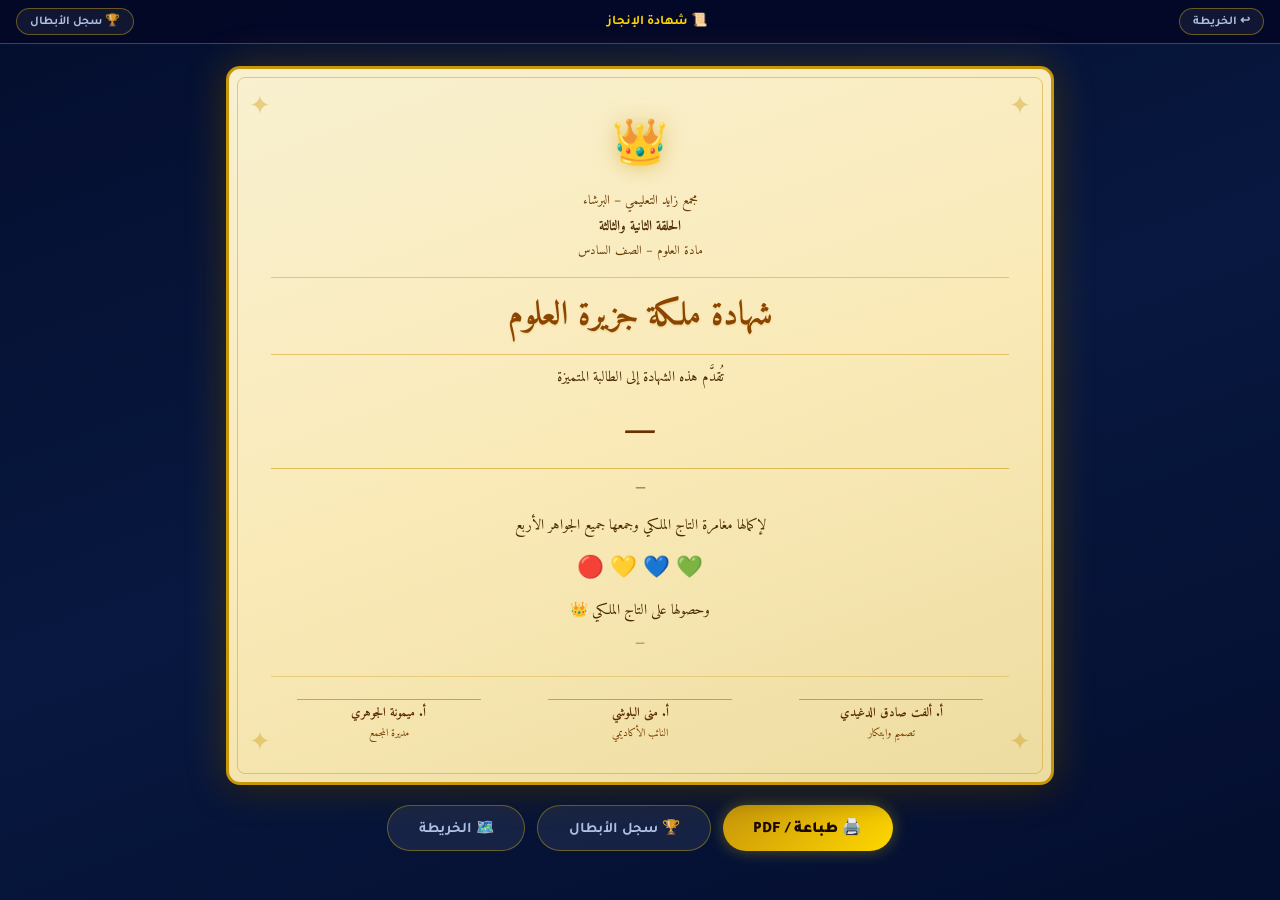
==== certificate.html @ 7ea21c05 "Fix routing for GitHub Pages - add base URL" ====
<!DOCTYPE html>
<html lang="ar" dir="rtl">
<head>
<meta charset="UTF-8">
<meta name="viewport" content="width=device-width,initial-scale=1.0">
<title>📜 شهادة ملكة جزيرة العلوم</title>
<link href="https://fonts.googleapis.com/css2?family=Tajawal:wght@400;700;800;900&family=Amiri:wght@400;700&display=swap" rel="stylesheet">
<style>
*{box-sizing:border-box;margin:0;padding:0}
html,body{width:100%;min-height:100%;font-family:"Tajawal",sans-serif;
  background:linear-gradient(160deg,#040e2e,#081840,#040e2e);color:#fff;overflow-x:hidden}
.topbar{display:flex;align-items:center;justify-content:space-between;flex-wrap:wrap;gap:.3rem;
  padding:.5rem 1rem;background:rgba(4,8,40,.92);
  border-bottom:1.5px solid rgba(255,215,0,.3);backdrop-filter:blur(10px)}
.tbtn{background:rgba(255,255,255,.06);border:1px solid rgba(255,215,0,.35);
  border-radius:18px;padding:.27rem .8rem;font-family:"Tajawal",sans-serif;
  font-size:.75rem;font-weight:700;color:rgba(200,220,255,.85);cursor:pointer;transition:all .2s}
.tbtn:hover{background:rgba(255,215,0,.12);color:#ffd700}
.wrap{max-width:860px;margin:0 auto;padding:1.4rem 1rem 3rem}
/* ── الشهادة ── */
#certBox{
  background:linear-gradient(160deg,#f8f0d0,#faeab8,#eddca0);
  border-radius:14px;border:3px solid #c8960a;
  padding:2.4rem 2.6rem;position:relative;overflow:hidden;
  box-shadow:0 0 40px rgba(200,150,10,.28),0 8px 30px rgba(0,0,0,.5);
  font-family:"Amiri",serif;color:#2a1500;text-align:center;
}
#certBox::before{content:"";position:absolute;inset:8px;
  border:1.5px solid rgba(200,150,10,.45);border-radius:8px;pointer-events:none}
.cc{position:absolute;font-size:1.6rem;color:rgba(200,150,10,.38)}
.cc.tl{top:16px;left:20px} .cc.tr{top:16px;right:20px}
.cc.bl{bottom:16px;left:20px} .cc.br{bottom:16px;right:20px}
.c-logo{font-size:2.8rem;display:block;margin-bottom:.25rem;filter:drop-shadow(0 0 10px rgba(200,150,10,.5))}
.c-org{font-size:.82rem;color:#6a3a00;margin-bottom:.1rem}
.c-school{font-size:.88rem;font-weight:700;color:#4a2800;margin-bottom:.08rem}
.c-unit{font-size:.78rem;color:#6a3a00;margin-bottom:.9rem}
.c-title{font-size:clamp(1.4rem,3.8vw,2.1rem);font-weight:700;color:#8b4500;
  border-top:1.5px solid rgba(200,150,10,.45);border-bottom:1.5px solid rgba(200,150,10,.45);
  padding:.55rem 0;margin:.55rem 0;text-shadow:0 1px 2px rgba(200,150,10,.3)}
.c-body{font-size:.9rem;color:#4a2800;line-height:2;margin-bottom:.4rem}
.c-name{font-size:clamp(1.5rem,4.2vw,2.3rem);font-weight:700;color:#6b3000;
  border-bottom:1.5px solid rgba(200,150,10,.55);padding-bottom:.28rem;margin:.28rem 0 .45rem}
.c-details{font-size:.83rem;color:#6a3a00;line-height:1.85;margin-bottom:.75rem}
.c-gems{display:flex;justify-content:center;gap:.55rem;font-size:1.35rem;margin:.55rem 0}
.c-date{font-size:.76rem;color:#8b5a30;margin-top:.35rem}
.c-footer{display:grid;grid-template-columns:1fr 1fr 1fr;gap:.9rem;
  margin-top:1.4rem;border-top:1px solid rgba(200,150,10,.32);padding-top:.9rem}
.csig{text-align:center}
.sigline{width:78%;height:1px;background:rgba(100,50,0,.38);margin:.45rem auto .13rem}
.signame{font-size:.78rem;font-weight:700;color:#5a2800}
.sigrole{font-size:.68rem;color:#7a4000}
/* أزرار */
.btnrow{display:flex;gap:.75rem;justify-content:center;flex-wrap:wrap;margin-top:1.3rem}
.btn-g{background:linear-gradient(135deg,#c8960a,#ffd700);border:none;border-radius:38px;
  padding:.72rem 1.9rem;font-family:"Tajawal",sans-serif;font-size:.98rem;font-weight:900;
  color:#1a0800;cursor:pointer;box-shadow:0 0 16px rgba(255,215,0,.33);transition:all .2s}
.btn-g:hover{transform:scale(1.04);box-shadow:0 0 26px rgba(255,215,0,.5)}
.btn-o{background:rgba(255,255,255,.07);border:1.5px solid rgba(255,215,0,.35);border-radius:38px;
  padding:.72rem 1.9rem;font-family:"Tajawal",sans-serif;font-size:.92rem;font-weight:700;
  color:rgba(200,220,255,.85);cursor:pointer;transition:all .2s}
.btn-o:hover{background:rgba(255,215,0,.1);color:#ffd700;border-color:#ffd700}
.cl{position:fixed;inset:0;pointer-events:none;z-index:200;overflow:hidden}
.cp{position:absolute;top:-12px;border-radius:2px;animation:cf linear forwards}
@keyframes cf{0%{transform:translateY(0) rotate(0);opacity:1}100%{transform:translateY(110vh) rotate(720deg);opacity:0}}
</style>
</head>
<body>
<div class="cl" id="cl"></div>
<div class="topbar">
  <button class="tbtn" onclick="location.href='map.html'">↩ الخريطة</button>
  <span style="font-size:.82rem;color:#ffd700;font-weight:700">📜 شهادة الإنجاز</span>
  <button class="tbtn" onclick="location.href='leaderboard.html'">🏆 سجل الأبطال</button>
</div>
<div class="wrap">
<div id="certBox">
  <span class="cc tl">✦</span><span class="cc tr">✦</span>
  <span class="cc bl">✦</span><span class="cc br">✦</span>
  <span class="c-logo">👑</span>
  <div class="c-org">مجمع زايد التعليمي – البرشاء</div>
  <div class="c-school">الحلقة الثانية والثالثة</div>
  <div class="c-unit">مادة العلوم – الصف السادس</div>
  <div class="c-title">شهادة ملكة جزيرة العلوم</div>
  <div class="c-body">تُقدَّم هذه الشهادة إلى الطالبة المتميزة</div>
  <div class="c-name" id="cName">—</div>
  <div class="c-details" id="cDetails">—</div>
  <div class="c-body">لإكمالها مغامرة التاج الملكي وجمعها جميع الجواهر الأربع</div>
  <div class="c-gems">💚 💙 💛 🔴</div>
  <div class="c-body" id="cScore">وحصولها على التاج الملكي 👑</div>
  <div class="c-date" id="cDate">—</div>
  <div class="c-footer">
    <div class="csig"><div class="sigline"></div><div class="signame">أ. ألفت صادق الدغيدي</div><div class="sigrole">تصميم وابتكار</div></div>
    <div class="csig"><div class="sigline"></div><div class="signame">أ. منى البلوشي</div><div class="sigrole">النائب الأكاديمي</div></div>
    <div class="csig"><div class="sigline"></div><div class="signame">أ. ميمونة الجوهري</div><div class="sigrole">مديرة المجمع</div></div>
  </div>
</div>
<div class="btnrow">
  <button class="btn-g" onclick="printCert()">🖨️ طباعة / PDF</button>
  <button class="btn-o" onclick="location.href='leaderboard.html'">🏆 سجل الأبطال</button>
  <button class="btn-o" onclick="location.href='map.html'">🗺️ الخريطة</button>
</div>
</div>
<script>
let student=null,prog={gems:[],level:1,points:0};
try{
  student=JSON.parse(localStorage.getItem("scienceIslandStudent")||"null");
  const pr=JSON.parse(localStorage.getItem("scienceIslandProgress")||"{}");
  if(Array.isArray(pr.gems))prog.gems=pr.gems;
  if(pr.level)prog.level=pr.level;
  if(pr.points)prog.points=pr.points;
}catch(e){}
function fill(){
  if(!student||!student.name)return;
  const lbl=student.titleLabel||(student.title==="princess"?"الأميرة":"الأمير");
  document.getElementById("cName").textContent=lbl+" "+student.name;
  document.getElementById("cDetails").innerHTML=
    `الشعبة: <strong>${student.cls||"—"}</strong> &nbsp;|&nbsp; المدرسة: <strong>${student.school||"—"}</strong><br>معلمة المادة: <strong>${student.teacher||"—"}</strong>`;
  document.getElementById("cScore").textContent=
    `حصلت على ${prog.gems.length} جوهرة بإجمالي ${prog.points} نقطة 🏆`;
  document.getElementById("cDate").textContent=
    "تاريخ الإنجاز: "+new Date().toLocaleDateString("ar-AE",{year:"numeric",month:"long",day:"numeric"});
  saveLB();confetti();
}
fill();
function saveLB(){
  if(!student||!student.name)return;
  let lb=[];try{lb=JSON.parse(localStorage.getItem("scienceIslandLeaderboard")||"[]");}catch(e){}
  const lbl=student.titleLabel||(student.title==="princess"?"الأميرة":"الأمير");
  const e={name:student.name,title:lbl,cls:student.cls||"—",gems:prog.gems.length,points:prog.points,date:new Date().toLocaleDateString("ar-AE")};
  const i=lb.findIndex(x=>x.name===e.name);
  if(i>=0){if(e.points>=lb[i].points)lb[i]=e;}else lb.push(e);
  lb.sort((a,b)=>b.points-a.points);
  try{localStorage.setItem("scienceIslandLeaderboard",JSON.stringify(lb));}catch(e){}
}
function printCert(){
  const style=document.querySelector("style").textContent;
  const body=document.getElementById("certBox").outerHTML;
  const w=window.open("","_blank");
  w.document.write(`<!DOCTYPE html><html dir="rtl"><head><meta charset="UTF-8">
    <link href="https://fonts.googleapis.com/css2?family=Amiri:wght@400;700&family=Tajawal:wght@400;700&display=swap" rel="stylesheet">
    <style>${style} body{background:#f8f0d0;padding:1.5rem} .cl,.topbar,.btnrow{display:none!important} @media print{body{padding:0}}</style>
    </head><body>${body}<script>window.onload=()=>window.print();<\/script></body></html>`);
  w.document.close();
}
function confetti(){
  const w=document.getElementById("cl");
  const cols=["#ffd700","#00ff88","#ff88cc","#88ddff","#ffaa00","#cc88ff"];
  for(let i=0;i<80;i++){
    const c=document.createElement("div");c.className="cp";const sz=6+Math.random()*8;
    c.style.cssText="left:"+(Math.random()*100)+"vw;background:"+cols[~~(Math.random()*cols.length)]+
      ";animation-duration:"+(3+Math.random()*3)+"s;animation-delay:"+(Math.random()*2)+"s;"+
      "width:"+sz+"px;height:"+sz+"px;border-radius:"+(Math.random()>.5?"50%":"2px")+";";
    w.appendChild(c);setTimeout(()=>c.remove(),7000);
  }
}
</script>
</body>
</html>
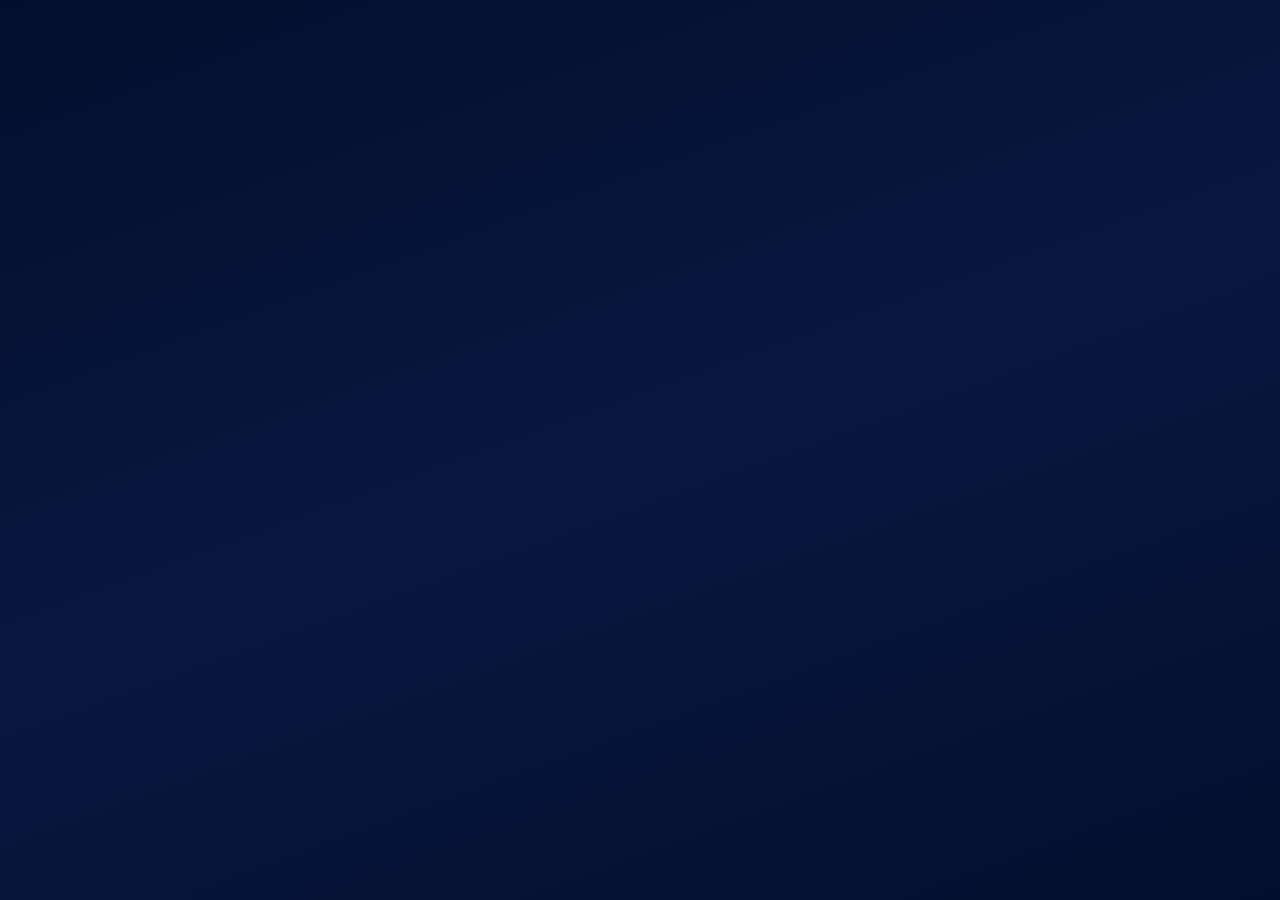
==== commit f6987202: "Update certificate.html" ====
--- a/certificate.html
+++ b/certificate.html
@@ -17,6 +17,9 @@
   font-size:.75rem;font-weight:700;color:rgba(200,220,255,.85);cursor:pointer;transition:all .2s}
 .tbtn:hover{background:rgba(255,215,0,.12);color:#ffd700}
 .wrap{max-width:860px;margin:0 auto;padding:1.4rem 1rem 3rem}
+.loading{display:flex;justify-content:center;align-items:center;padding:3rem;gap:.5rem}
+.spinner{width:30px;height:30px;border:3px solid rgba(255,215,0,.3);border-top-color:#ffd700;border-radius:50%;animation:spin .8s linear infinite}
+@keyframes spin{to{transform:rotate(360deg)}}
 /* ── الشهادة ── */
 #certBox{
   background:linear-gradient(160deg,#f8f0d0,#faeab8,#eddca0);
@@ -30,128 +33,4 @@
 .cc{position:absolute;font-size:1.6rem;color:rgba(200,150,10,.38)}
 .cc.tl{top:16px;left:20px} .cc.tr{top:16px;right:20px}
 .cc.bl{bottom:16px;left:20px} .cc.br{bottom:16px;right:20px}
-.c-logo{font-size:2.8rem;display:block;margin-bottom:.25rem;filter:drop-shadow(0 0 10px rgba(200,150,10,.5))}
-.c-org{font-size:.82rem;color:#6a3a00;margin-bottom:.1rem}
-.c-school{font-size:.88rem;font-weight:700;color:#4a2800;margin-bottom:.08rem}
-.c-unit{font-size:.78rem;color:#6a3a00;margin-bottom:.9rem}
-.c-title{font-size:clamp(1.4rem,3.8vw,2.1rem);font-weight:700;color:#8b4500;
-  border-top:1.5px solid rgba(200,150,10,.45);border-bottom:1.5px solid rgba(200,150,10,.45);
-  padding:.55rem 0;margin:.55rem 0;text-shadow:0 1px 2px rgba(200,150,10,.3)}
-.c-body{font-size:.9rem;color:#4a2800;line-height:2;margin-bottom:.4rem}
-.c-name{font-size:clamp(1.5rem,4.2vw,2.3rem);font-weight:700;color:#6b3000;
-  border-bottom:1.5px solid rgba(200,150,10,.55);padding-bottom:.28rem;margin:.28rem 0 .45rem}
-.c-details{font-size:.83rem;color:#6a3a00;line-height:1.85;margin-bottom:.75rem}
-.c-gems{display:flex;justify-content:center;gap:.55rem;font-size:1.35rem;margin:.55rem 0}
-.c-date{font-size:.76rem;color:#8b5a30;margin-top:.35rem}
-.c-footer{display:grid;grid-template-columns:1fr 1fr 1fr;gap:.9rem;
-  margin-top:1.4rem;border-top:1px solid rgba(200,150,10,.32);padding-top:.9rem}
-.csig{text-align:center}
-.sigline{width:78%;height:1px;background:rgba(100,50,0,.38);margin:.45rem auto .13rem}
-.signame{font-size:.78rem;font-weight:700;color:#5a2800}
-.sigrole{font-size:.68rem;color:#7a4000}
-/* أزرار */
-.btnrow{display:flex;gap:.75rem;justify-content:center;flex-wrap:wrap;margin-top:1.3rem}
-.btn-g{background:linear-gradient(135deg,#c8960a,#ffd700);border:none;border-radius:38px;
-  padding:.72rem 1.9rem;font-family:"Tajawal",sans-serif;font-size:.98rem;font-weight:900;
-  color:#1a0800;cursor:pointer;box-shadow:0 0 16px rgba(255,215,0,.33);transition:all .2s}
-.btn-g:hover{transform:scale(1.04);box-shadow:0 0 26px rgba(255,215,0,.5)}
-.btn-o{background:rgba(255,255,255,.07);border:1.5px solid rgba(255,215,0,.35);border-radius:38px;
-  padding:.72rem 1.9rem;font-family:"Tajawal",sans-serif;font-size:.92rem;font-weight:700;
-  color:rgba(200,220,255,.85);cursor:pointer;transition:all .2s}
-.btn-o:hover{background:rgba(255,215,0,.1);color:#ffd700;border-color:#ffd700}
-.cl{position:fixed;inset:0;pointer-events:none;z-index:200;overflow:hidden}
-.cp{position:absolute;top:-12px;border-radius:2px;animation:cf linear forwards}
-@keyframes cf{0%{transform:translateY(0) rotate(0);opacity:1}100%{transform:translateY(110vh) rotate(720deg);opacity:0}}
-</style>
-</head>
-<body>
-<div class="cl" id="cl"></div>
-<div class="topbar">
-  <button class="tbtn" onclick="location.href='map.html'">↩ الخريطة</button>
-  <span style="font-size:.82rem;color:#ffd700;font-weight:700">📜 شهادة الإنجاز</span>
-  <button class="tbtn" onclick="location.href='leaderboard.html'">🏆 سجل الأبطال</button>
-</div>
-<div class="wrap">
-<div id="certBox">
-  <span class="cc tl">✦</span><span class="cc tr">✦</span>
-  <span class="cc bl">✦</span><span class="cc br">✦</span>
-  <span class="c-logo">👑</span>
-  <div class="c-org">مجمع زايد التعليمي – البرشاء</div>
-  <div class="c-school">الحلقة الثانية والثالثة</div>
-  <div class="c-unit">مادة العلوم – الصف السادس</div>
-  <div class="c-title">شهادة ملكة جزيرة العلوم</div>
-  <div class="c-body">تُقدَّم هذه الشهادة إلى الطالبة المتميزة</div>
-  <div class="c-name" id="cName">—</div>
-  <div class="c-details" id="cDetails">—</div>
-  <div class="c-body">لإكمالها مغامرة التاج الملكي وجمعها جميع الجواهر الأربع</div>
-  <div class="c-gems">💚 💙 💛 🔴</div>
-  <div class="c-body" id="cScore">وحصولها على التاج الملكي 👑</div>
-  <div class="c-date" id="cDate">—</div>
-  <div class="c-footer">
-    <div class="csig"><div class="sigline"></div><div class="signame">أ. ألفت صادق الدغيدي</div><div class="sigrole">تصميم وابتكار</div></div>
-    <div class="csig"><div class="sigline"></div><div class="signame">أ. منى البلوشي</div><div class="sigrole">النائب الأكاديمي</div></div>
-    <div class="csig"><div class="sigline"></div><div class="signame">أ. ميمونة الجوهري</div><div class="sigrole">مديرة المجمع</div></div>
-  </div>
-</div>
-<div class="btnrow">
-  <button class="btn-g" onclick="printCert()">🖨️ طباعة / PDF</button>
-  <button class="btn-o" onclick="location.href='leaderboard.html'">🏆 سجل الأبطال</button>
-  <button class="btn-o" onclick="location.href='map.html'">🗺️ الخريطة</button>
-</div>
-</div>
-<script>
-let student=null,prog={gems:[],level:1,points:0};
-try{
-  student=JSON.parse(localStorage.getItem("scienceIslandStudent")||"null");
-  const pr=JSON.parse(localStorage.getItem("scienceIslandProgress")||"{}");
-  if(Array.isArray(pr.gems))prog.gems=pr.gems;
-  if(pr.level)prog.level=pr.level;
-  if(pr.points)prog.points=pr.points;
-}catch(e){}
-function fill(){
-  if(!student||!student.name)return;
-  const lbl=student.titleLabel||(student.title==="princess"?"الأميرة":"الأمير");
-  document.getElementById("cName").textContent=lbl+" "+student.name;
-  document.getElementById("cDetails").innerHTML=
-    `الشعبة: <strong>${student.cls||"—"}</strong> &nbsp;|&nbsp; المدرسة: <strong>${student.school||"—"}</strong><br>معلمة المادة: <strong>${student.teacher||"—"}</strong>`;
-  document.getElementById("cScore").textContent=
-    `حصلت على ${prog.gems.length} جوهرة بإجمالي ${prog.points} نقطة 🏆`;
-  document.getElementById("cDate").textContent=
-    "تاريخ الإنجاز: "+new Date().toLocaleDateString("ar-AE",{year:"numeric",month:"long",day:"numeric"});
-  saveLB();confetti();
-}
-fill();
-function saveLB(){
-  if(!student||!student.name)return;
-  let lb=[];try{lb=JSON.parse(localStorage.getItem("scienceIslandLeaderboard")||"[]");}catch(e){}
-  const lbl=student.titleLabel||(student.title==="princess"?"الأميرة":"الأمير");
-  const e={name:student.name,title:lbl,cls:student.cls||"—",gems:prog.gems.length,points:prog.points,date:new Date().toLocaleDateString("ar-AE")};
-  const i=lb.findIndex(x=>x.name===e.name);
-  if(i>=0){if(e.points>=lb[i].points)lb[i]=e;}else lb.push(e);
-  lb.sort((a,b)=>b.points-a.points);
-  try{localStorage.setItem("scienceIslandLeaderboard",JSON.stringify(lb));}catch(e){}
-}
-function printCert(){
-  const style=document.querySelector("style").textContent;
-  const body=document.getElementById("certBox").outerHTML;
-  const w=window.open("","_blank");
-  w.document.write(`<!DOCTYPE html><html dir="rtl"><head><meta charset="UTF-8">
-    <link href="https://fonts.googleapis.com/css2?family=Amiri:wght@400;700&family=Tajawal:wght@400;700&display=swap" rel="stylesheet">
-    <style>${style} body{background:#f8f0d0;padding:1.5rem} .cl,.topbar,.btnrow{display:none!important} @media print{body{padding:0}}</style>
-    </head><body>${body}<script>window.onload=()=>window.print();<\/script></body></html>`);
-  w.document.close();
-}
-function confetti(){
-  const w=document.getElementById("cl");
-  const cols=["#ffd700","#00ff88","#ff88cc","#88ddff","#ffaa00","#cc88ff"];
-  for(let i=0;i<80;i++){
-    const c=document.createElement("div");c.className="cp";const sz=6+Math.random()*8;
-    c.style.cssText="left:"+(Math.random()*100)+"vw;background:"+cols[~~(Math.random()*cols.length)]+
-      ";animation-duration:"+(3+Math.random()*3)+"s;animation-delay:"+(Math.random()*2)+"s;"+
-      "width:"+sz+"px;height:"+sz+"px;border-radius:"+(Math.random()>.5?"50%":"2px")+";";
-    w.appendChild(c);setTimeout(()=>c.remove(),7000);
-  }
-}
-</script>
-</body>
-</html>+.c-logo
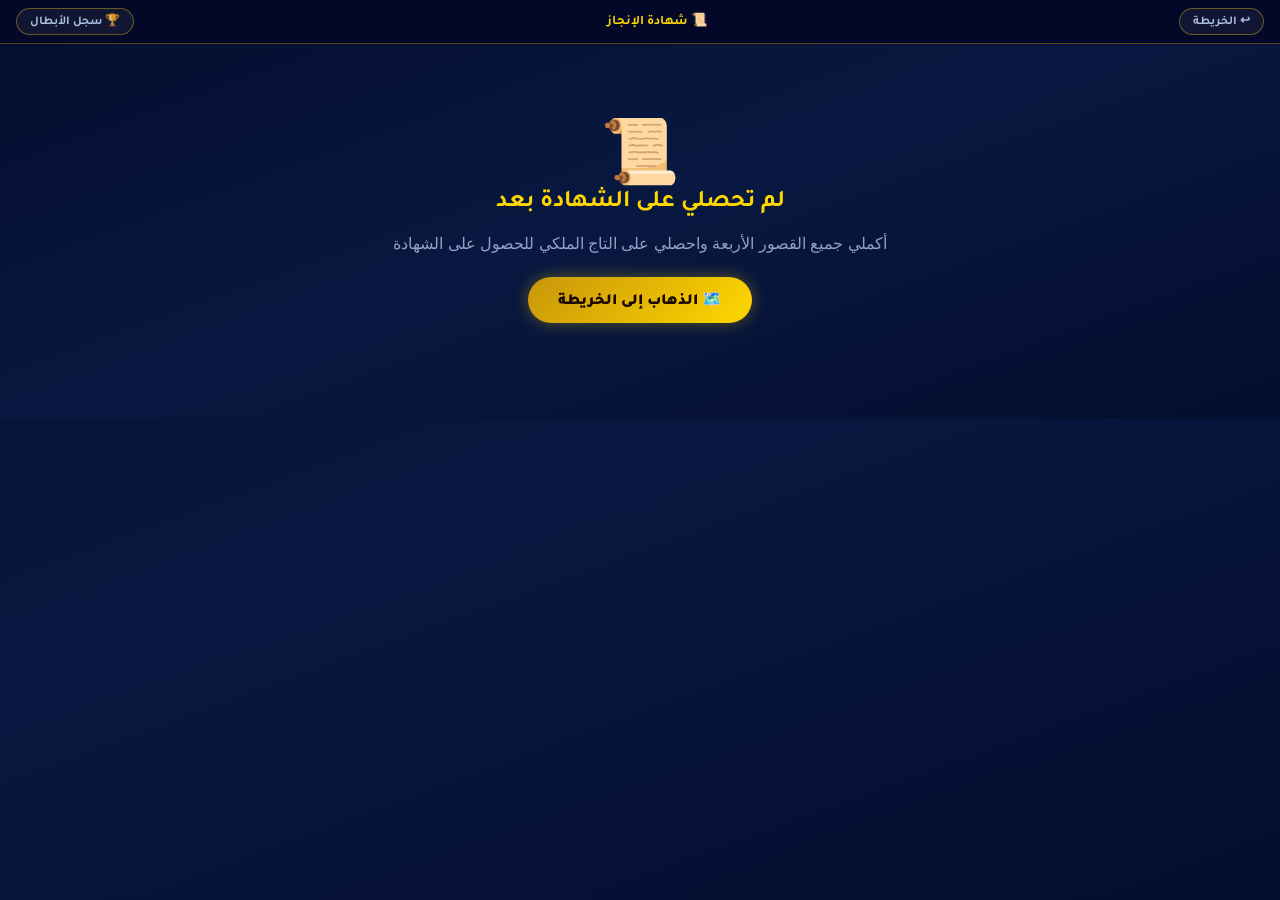
==== commit ee346c1b: "Update certificate.html" ====
--- a/certificate.html
+++ b/certificate.html
@@ -33,4 +33,202 @@
 .cc{position:absolute;font-size:1.6rem;color:rgba(200,150,10,.38)}
 .cc.tl{top:16px;left:20px} .cc.tr{top:16px;right:20px}
 .cc.bl{bottom:16px;left:20px} .cc.br{bottom:16px;right:20px}
-.c-logo
+.c-logo{font-size:2.8rem;display:block;margin-bottom:.25rem;filter:drop-shadow(0 0 10px rgba(200,150,10,.5))}
+.c-org{font-size:.82rem;color:#6a3a00;margin-bottom:.1rem}
+.c-school{font-size:.88rem;font-weight:700;color:#4a2800;margin-bottom:.08rem}
+.c-unit{font-size:.78rem;color:#6a3a00;margin-bottom:.9rem}
+.c-title{font-size:clamp(1.4rem,3.8vw,2.1rem);font-weight:700;color:#8b4500;
+  border-top:1.5px solid rgba(200,150,10,.45);border-bottom:1.5px solid rgba(200,150,10,.45);
+  padding:.55rem 0;margin:.55rem 0;text-shadow:0 1px 2px rgba(200,150,10,.3)}
+.c-body{font-size:.9rem;color:#4a2800;line-height:2;margin-bottom:.4rem}
+.c-name{font-size:clamp(1.5rem,4.2vw,2.3rem);font-weight:700;color:#6b3000;
+  border-bottom:1.5px solid rgba(200,150,10,.55);padding-bottom:.28rem;margin:.28rem 0 .45rem}
+.c-details{font-size:.83rem;color:#6a3a00;line-height:1.85;margin-bottom:.75rem}
+.c-gems{display:flex;justify-content:center;gap:.55rem;font-size:1.35rem;margin:.55rem 0}
+.c-date{font-size:.76rem;color:#8b5a30;margin-top:.35rem}
+.c-footer{display:grid;grid-template-columns:1fr 1fr 1fr;gap:.9rem;
+  margin-top:1.4rem;border-top:1px solid rgba(200,150,10,.32);padding-top:.9rem}
+.csig{text-align:center}
+.sigline{width:78%;height:1px;background:rgba(100,50,0,.38);margin:.45rem auto .13rem}
+.signame{font-size:.78rem;font-weight:700;color:#5a2800}
+.sigrole{font-size:.68rem;color:#7a4000}
+/* أزرار */
+.btnrow{display:flex;gap:.75rem;justify-content:center;flex-wrap:wrap;margin-top:1.3rem}
+.btn-g{background:linear-gradient(135deg,#c8960a,#ffd700);border:none;border-radius:38px;
+  padding:.72rem 1.9rem;font-family:"Tajawal",sans-serif;font-size:.98rem;font-weight:900;
+  color:#1a0800;cursor:pointer;box-shadow:0 0 16px rgba(255,215,0,.33);transition:all .2s}
+.btn-g:hover{transform:scale(1.04);box-shadow:0 0 26px rgba(255,215,0,.5)}
+.cl{position:fixed;inset:0;pointer-events:none;z-index:200;overflow:hidden}
+.cp{position:absolute;top:-12px;border-radius:2px;animation:cf linear forwards}
+@keyframes cf{0%{transform:translateY(0) rotate(0);opacity:1}100%{transform:translateY(110vh) rotate(720deg);opacity:0}}
+</style>
+</head>
+<body>
+<div class="cl" id="cl"></div>
+<div class="topbar">
+  <button class="tbtn" onclick="location.href='map.html'">↩ الخريطة</button>
+  <span style="font-size:.82rem;color:#ffd700;font-weight:700">📜 شهادة الإنجاز</span>
+  <button class="tbtn" onclick="location.href='leaderboard.html'">🏆 سجل الأبطال</button>
+</div>
+<div class="wrap">
+<div id="certContainer">
+  <div class="loading"><div class="spinner"></div><span>جاري تحميل بياناتك...</span></div>
+</div>
+<div class="btnrow" id="printBtn" style="display:none">
+  <button class="btn-g" onclick="printCert()">🖨️ طباعة / PDF</button>
+</div>
+</div>
+<script>
+// GitHub configuration - REPLACE WITH YOUR ACTUAL VALUES
+const GITHUB_TOKEN = 'YOUR_GITHUB_TOKEN_HERE';
+const GITHUB_REPO = 'YOUR_USERNAME/YOUR_REPO_NAME';
+const DATA_FILE_PATH = 'data/students.json';
+
+let studentData = null;
+let progressData = null;
+
+async function fetchStudentData() {
+  const currentCode = localStorage.getItem('currentStudentCode');
+  if (!currentCode) return null;
+  
+  try {
+    const url = `https://api.github.com/repos/${GITHUB_REPO}/contents/${DATA_FILE_PATH}`;
+    const response = await fetch(url, {
+      headers: { 'Authorization': `token ${GITHUB_TOKEN}` }
+    });
+    
+    if (response.status === 404) return null;
+    
+    const data = await response.json();
+    const content = JSON.parse(atob(data.content));
+    
+    const student = content.students.find(s => s.studentCode === currentCode);
+    if (student) {
+      return { student: student, progress: student.progress };
+    }
+    
+    // Fallback to localStorage
+    const localStudent = localStorage.getItem('scienceIslandStudent');
+    const localProgress = localStorage.getItem('scienceIslandProgress_' + currentCode);
+    if (localStudent) {
+      return { 
+        student: JSON.parse(localStudent), 
+        progress: localProgress ? JSON.parse(localProgress) : { gems: [], points: 0, completedCastles: [] }
+      };
+    }
+    
+    return null;
+  } catch(e) {
+    console.error('Error fetching student data:', e);
+    // Fallback to localStorage
+    const localStudent = localStorage.getItem('scienceIslandStudent');
+    const currentCode = localStorage.getItem('currentStudentCode');
+    const localProgress = localStorage.getItem('scienceIslandProgress_' + currentCode);
+    if (localStudent) {
+      return { 
+        student: JSON.parse(localStudent), 
+        progress: localProgress ? JSON.parse(localProgress) : { gems: [], points: 0, completedCastles: [] }
+      };
+    }
+    return null;
+  }
+}
+
+function renderCertificate(student, progress) {
+  if (!student || !student.name) {
+    document.getElementById('certContainer').innerHTML = `
+      <div style="text-align:center;padding:3rem;color:#ffd700">
+        <span style="font-size:4rem">📜</span>
+        <h2>لم تحصلي على الشهادة بعد</h2>
+        <p style="margin-top:1rem;color:rgba(200,220,255,.7)">أكملي جميع القصور الأربعة واحصلي على التاج الملكي للحصول على الشهادة</p>
+        <button class="btn-g" onclick="location.href='map.html'" style="margin-top:1.5rem">🗺️ الذهاب إلى الخريطة</button>
+      </div>
+    `;
+    return;
+  }
+  
+  const hasAllGems = (progress.gems && progress.gems.length >= 4);
+  const hasCrown = progress.completedCastles && progress.completedCastles.includes(5);
+  const hasCertificate = hasAllGems && hasCrown;
+  
+  const certHTML = `
+    <div id="certBox">
+      <span class="cc tl">✦</span><span class="cc tr">✦</span>
+      <span class="cc bl">✦</span><span class="cc br">✦</span>
+      <span class="c-logo">${hasCertificate ? '👑' : '🏆'}</span>
+      <div class="c-org">مجمع زايد التعليمي – البرشاء</div>
+      <div class="c-school">الحلقة الثانية والثالثة</div>
+      <div class="c-unit">مادة العلوم – الصف السادس</div>
+      <div class="c-title">${hasCertificate ? 'شهادة ملكة جزيرة العلوم' : 'شهادة تقديرية'}</div>
+      <div class="c-body">تُقدَّم هذه الشهادة إلى الطالبة المتميزة</div>
+      <div class="c-name">${student.titleLabel || 'الأميرة'} ${student.name}</div>
+      <div class="c-details">
+        الشعبة: <strong>${student.cls || '—'}</strong> &nbsp;|&nbsp; 
+        المدرسة: <strong>${student.school || '—'}</strong><br>
+        معلمة المادة: <strong>${student.teacher || '—'}</strong>
+      </div>
+      <div class="c-body">${hasCertificate ? 'لإكمالها مغامرة التاج الملكي وجمعها جميع الجواهر الأربعة' : 'لمشاركتها في مغامرة جزيرة العلوم'}</div>
+      <div class="c-gems">
+        ${progress.gems && progress.gems.includes(1) ? '💚' : '🖤'} 
+        ${progress.gems && progress.gems.includes(2) ? '💙' : '🖤'} 
+        ${progress.gems && progress.gems.includes(3) ? '🧡' : '🖤'} 
+        ${progress.gems && progress.gems.includes(4) ? '💜' : '🖤'}
+        ${hasCertificate ? '👑' : ''}
+      </div>
+      <div class="c-body">${hasCertificate ? 'وحصولها على التاج الملكي 👑' : `حصلت على ${progress.gems ? progress.gems.length : 0} جوهرة بإجمالي ${progress.points || 0} نقطة`}</div>
+      <div class="c-date">تاريخ الإنجاز: ${new Date().toLocaleDateString('ar-AE', {year: 'numeric', month: 'long', day: 'numeric'})}</div>
+      <div class="c-footer">
+        <div class="csig"><div class="sigline"></div><div class="signame">أ. ألفت صادق الدغيدي</div><div class="sigrole">تصميم وابتكار</div></div>
+        <div class="csig"><div class="sigline"></div><div class="signame">أ. منى البلوشي</div><div class="sigrole">النائب الأكاديمي</div></div>
+        <div class="csig"><div class="sigline"></div><div class="signame">أ. ميمونة الجوهري</div><div class="sigrole">مديرة المجمع</div></div>
+      </div>
+    </div>
+  `;
+  
+  document.getElementById('certContainer').innerHTML = certHTML;
+  document.getElementById('printBtn').style.display = 'flex';
+  
+  if (hasCertificate) {
+    confetti();
+  }
+}
+
+function printCert() {
+  const style = document.querySelector("style").textContent;
+  const body = document.getElementById("certBox").outerHTML;
+  const w = window.open("", "_blank");
+  w.document.write(`<!DOCTYPE html><html dir="rtl"><head><meta charset="UTF-8">
+    <link href="https://fonts.googleapis.com/css2?family=Amiri:wght@400;700&family=Tajawal:wght@400;700&display=swap" rel="stylesheet">
+    <style>${style} body{background:#f8f0d0;padding:1.5rem} .cl,.topbar,.btnrow{display:none!important} @media print{body{padding:0}}</style>
+    </head><body>${body}<script>window.onload=()=>window.print();<\/script></body></html>`);
+  w.document.close();
+}
+
+function confetti() {
+  const w = document.getElementById("cl");
+  const cols = ["#ffd700","#00ff88","#ff88cc","#88ddff","#ffaa00","#cc88ff"];
+  for(let i=0;i<80;i++){
+    const c = document.createElement("div");
+    c.className = "cp";
+    const sz = 6 + Math.random() * 8;
+    c.style.cssText = "left:" + (Math.random() * 100) + "vw;background:" + cols[~~(Math.random() * cols.length)] +
+      ";animation-duration:" + (3 + Math.random() * 3) + "s;animation-delay:" + (Math.random() * 2) + "s;" +
+      "width:" + sz + "px;height:" + sz + "px;border-radius:" + (Math.random() > .5 ? "50%" : "2px") + ";";
+    w.appendChild(c);
+    setTimeout(() => c.remove(), 7000);
+  }
+}
+
+async function init() {
+  const data = await fetchStudentData();
+  if (data) {
+    renderCertificate(data.student, data.progress);
+  } else {
+    renderCertificate(null, null);
+  }
+}
+
+init();
+</script>
+</body>
+</html>
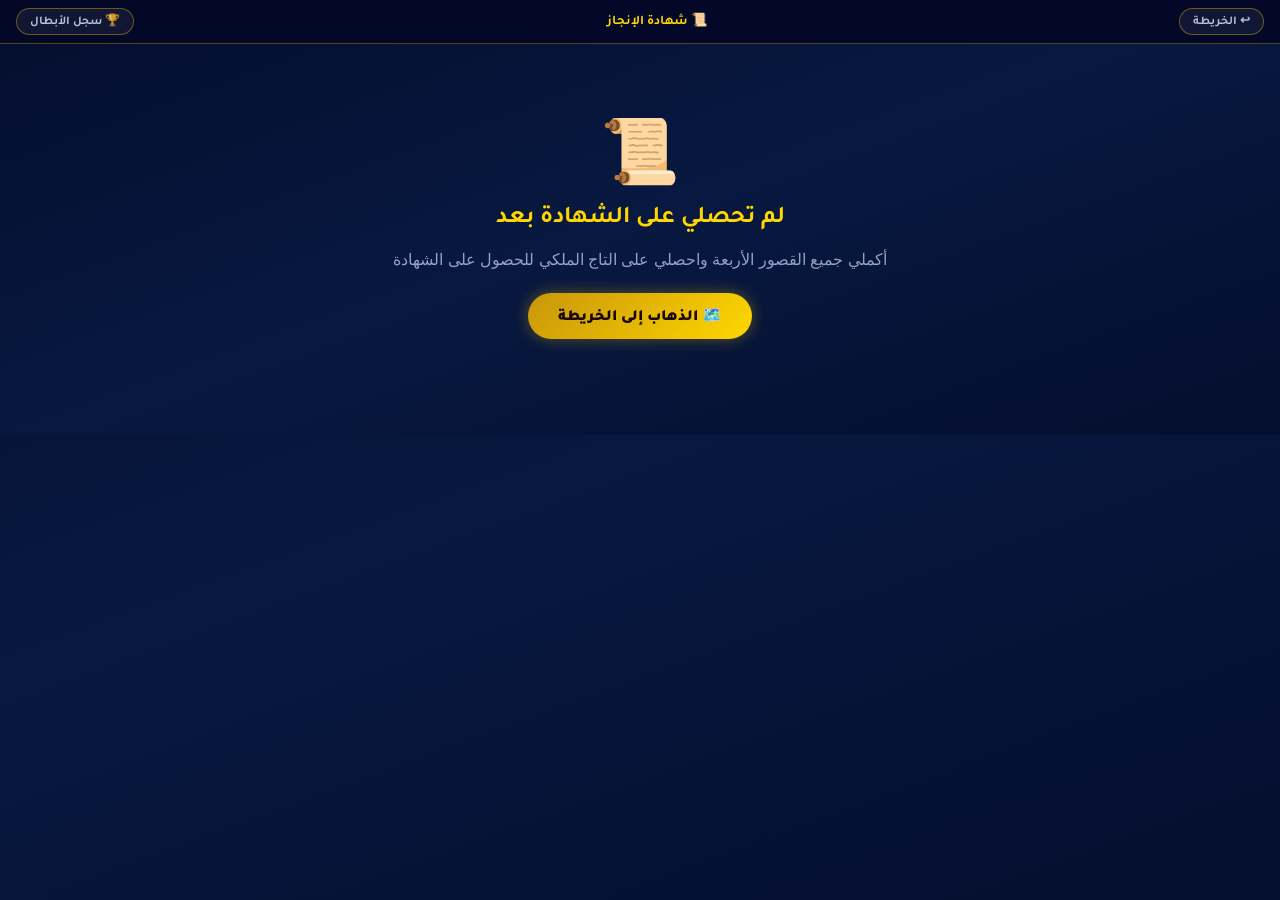
==== commit 00b5f461: "Update certificate.html" ====
--- a/certificate.html
+++ b/certificate.html
@@ -78,31 +78,46 @@
   <button class="btn-g" onclick="printCert()">🖨️ طباعة / PDF</button>
 </div>
 </div>
+
 <script>
-// GitHub configuration - REPLACE WITH YOUR ACTUAL VALUES
-const GITHUB_TOKEN = 'YOUR_GITHUB_TOKEN_HERE';
-const GITHUB_REPO = 'YOUR_USERNAME/YOUR_REPO_NAME';
-const DATA_FILE_PATH = 'data/students.json';
+// ============================================
+// JSONBin.io CONFIGURATION
+// ============================================
+// PUT YOUR MASTER KEY HERE (X-Master-Key from JSONBin.io)
+const JSONBIN_API_KEY = '$2a$10$mZzdzJHkljqyVEypW25Rh.VhLOqOXh90LsFE9AUO.kg1gq51akawS';
+const JSONBIN_BIN_ID = '6a2ff230f5f4af5e29f50af7';
+// ============================================
 
 let studentData = null;
 let progressData = null;
+
+// JSONBin.io API functions
+async function fetchAllData() {
+  try {
+    const response = await fetch(`https://api.jsonbin.io/v3/b/${JSONBIN_BIN_ID}/latest`, {
+      headers: { 'X-Master-Key': JSONBIN_API_KEY }
+    });
+    if (!response.ok) {
+      console.error('Fetch failed:', response.status);
+      return { students: [], leaderboard: [] };
+    }
+    const data = await response.json();
+    return data.record;
+  } catch(e) {
+    console.error('Error fetching data:', e);
+    return { students: [], leaderboard: [] };
+  }
+}
 
 async function fetchStudentData() {
   const currentCode = localStorage.getItem('currentStudentCode');
   if (!currentCode) return null;
   
   try {
-    const url = `https://api.github.com/repos/${GITHUB_REPO}/contents/${DATA_FILE_PATH}`;
-    const response = await fetch(url, {
-      headers: { 'Authorization': `token ${GITHUB_TOKEN}` }
-    });
+    const allData = await fetchAllData();
     
-    if (response.status === 404) return null;
-    
-    const data = await response.json();
-    const content = JSON.parse(atob(data.content));
-    
-    const student = content.students.find(s => s.studentCode === currentCode);
+    // Find student in cloud data
+    const student = allData.students.find(s => s.studentCode === currentCode);
     if (student) {
       return { student: student, progress: student.progress };
     }
@@ -139,7 +154,7 @@
     document.getElementById('certContainer').innerHTML = `
       <div style="text-align:center;padding:3rem;color:#ffd700">
         <span style="font-size:4rem">📜</span>
-        <h2>لم تحصلي على الشهادة بعد</h2>
+        <h2 style="margin-top:1rem">لم تحصلي على الشهادة بعد</h2>
         <p style="margin-top:1rem;color:rgba(200,220,255,.7)">أكملي جميع القصور الأربعة واحصلي على التاج الملكي للحصول على الشهادة</p>
         <button class="btn-g" onclick="location.href='map.html'" style="margin-top:1.5rem">🗺️ الذهاب إلى الخريطة</button>
       </div>
@@ -150,6 +165,12 @@
   const hasAllGems = (progress.gems && progress.gems.length >= 4);
   const hasCrown = progress.completedCastles && progress.completedCastles.includes(5);
   const hasCertificate = hasAllGems && hasCrown;
+  
+  // Calculate gems display
+  const gem1 = progress.gems && progress.gems.includes(1) ? '💚' : '🖤';
+  const gem2 = progress.gems && progress.gems.includes(2) ? '💙' : '🖤';
+  const gem3 = progress.gems && progress.gems.includes(3) ? '🧡' : '🖤';
+  const gem4 = progress.gems && progress.gems.includes(4) ? '💜' : '🖤';
   
   const certHTML = `
     <div id="certBox">
@@ -169,10 +190,7 @@
       </div>
       <div class="c-body">${hasCertificate ? 'لإكمالها مغامرة التاج الملكي وجمعها جميع الجواهر الأربعة' : 'لمشاركتها في مغامرة جزيرة العلوم'}</div>
       <div class="c-gems">
-        ${progress.gems && progress.gems.includes(1) ? '💚' : '🖤'} 
-        ${progress.gems && progress.gems.includes(2) ? '💙' : '🖤'} 
-        ${progress.gems && progress.gems.includes(3) ? '🧡' : '🖤'} 
-        ${progress.gems && progress.gems.includes(4) ? '💜' : '🖤'}
+        ${gem1} ${gem2} ${gem3} ${gem4}
         ${hasCertificate ? '👑' : ''}
       </div>
       <div class="c-body">${hasCertificate ? 'وحصولها على التاج الملكي 👑' : `حصلت على ${progress.gems ? progress.gems.length : 0} جوهرة بإجمالي ${progress.points || 0} نقطة`}</div>
